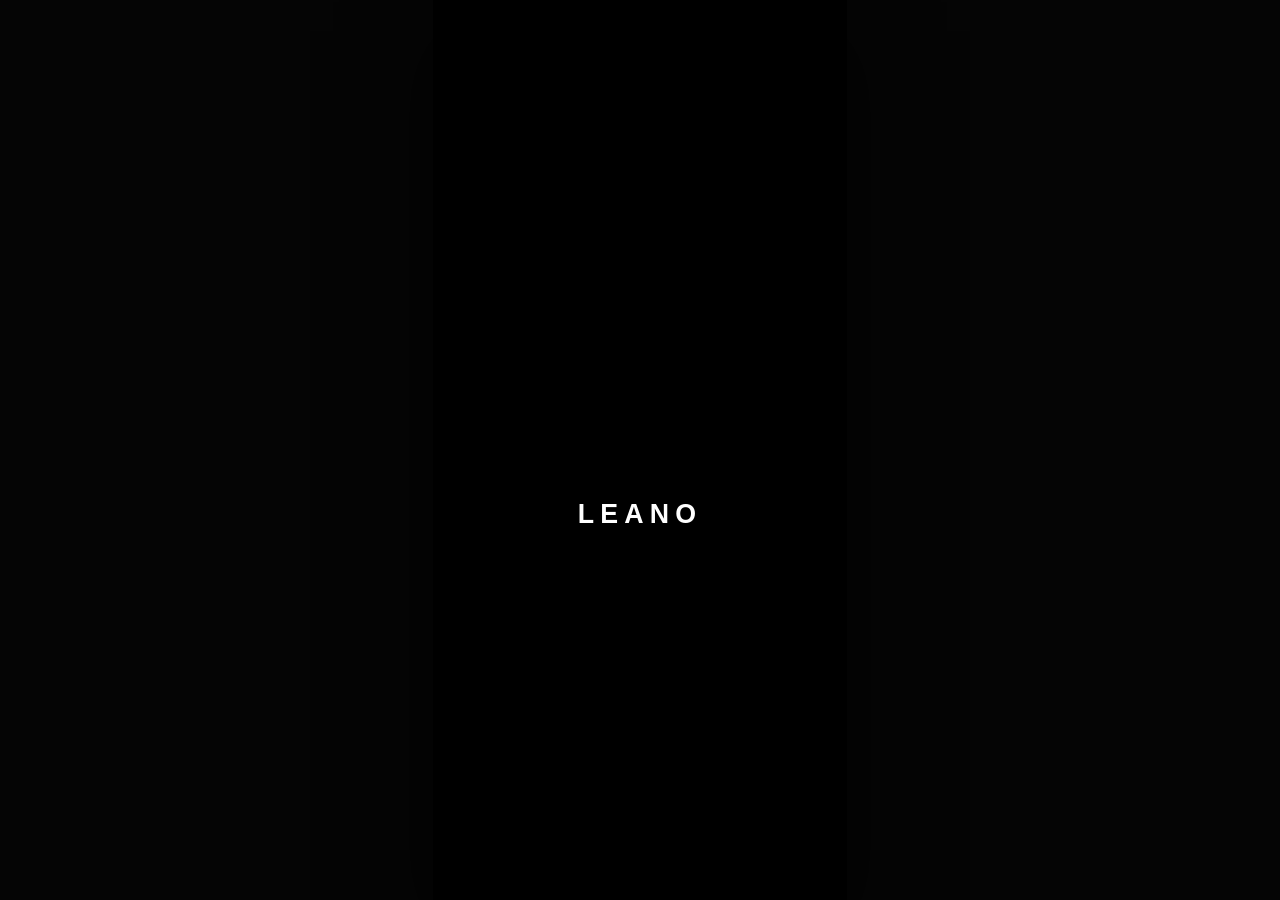
==== index.html @ f1aafd81 "Leano v1.2: AI 恋爱角色扮演虚拟小手机（黑白 ins 风 / 自定义图片 / PWA）" ====
<!DOCTYPE html>
<html lang="zh-CN">
<head>
<meta charset="utf-8">
<meta name="viewport" content="width=device-width, initial-scale=1, maximum-scale=1, user-scalable=no, viewport-fit=cover">
<meta name="theme-color" content="#000000">
<meta name="mobile-web-app-capable" content="yes">
<meta name="apple-mobile-web-app-capable" content="yes">
<meta name="apple-mobile-web-app-status-bar-style" content="black-translucent">
<meta name="apple-mobile-web-app-title" content="Leano">
<link rel="manifest" href="manifest.webmanifest">
<link rel="apple-touch-icon" href="icons/icon-180.png">
<title>Leano · 小手机</title>
<link rel="stylesheet" href="css/base.css">
<link rel="stylesheet" href="css/apps.css">
</head>
<body>
<div id="stage">
  <div id="screen">
    <div id="boot" class="layer boot"></div>
    <div id="agegate" class="layer agegate hidden"></div>
    <div id="lock" class="layer lock hidden"></div>
    <div id="home" class="layer home hidden"></div>
    <div id="appview" class="layer appview hidden"></div>
    <div id="statusbar" class="statusbar hidden"></div>
    <div id="homeindicator" class="homeindicator hidden"></div>
    <div id="controlcenter" class="cc hidden"></div>
    <div id="notifcenter" class="notif hidden"></div>
    <div id="switcher" class="switcher hidden"></div>
    <div id="sheet" class="sheet hidden"></div>
    <div id="toast" class="toast hidden"></div>
    <div id="curtain" class="curtain"></div>
  </div>
</div>
<script src="js/icons.js"></script>
<script src="js/data.js"></script>
<script src="js/store.js"></script>
<script src="js/ui.js"></script>
<script src="js/engine.js"></script>
<script src="js/home.js"></script>
<script src="js/apps-core.js"></script>
<script src="js/apps-extra.js"></script>
<script src="js/system.js"></script>
<script src="js/main.js"></script>
</body>
</html>
---- css/base.css ----
/* ============ Leano base ============ */
:root{
  --ink:#0a0a0a; --ink2:#141414; --paper:#f4f4f0; --gray:#9a9a9a; --gray2:#6f6f6f;
  --line:rgba(255,255,255,.14); --line2:rgba(0,0,0,.12);
  --statusH:54px; --dockH:96px; --homebarH:30px;
  --sw:#ffffff; --t:#f2f2ee; --t2:#b8b8b4; --card:rgba(255,255,255,.08);
  --font:-apple-system,BlinkMacSystemFont,"SF Pro Display","PingFang SC","HarmonyOS Sans SC","Microsoft YaHei",sans-serif;
}
*{box-sizing:border-box; -webkit-tap-highlight-color:transparent; user-select:none;}
html,body{margin:0;padding:0;background:#000;height:100%;overflow:hidden;font-family:var(--font);}
img{-webkit-user-drag:none;}
#stage{position:fixed; inset:0; background:#050505; display:flex; align-items:center; justify-content:center;}
#screen{position:relative; width:402px; height:874px; overflow:hidden; background:#000; transform-origin:center center;
  box-shadow:0 30px 80px rgba(0,0,0,.7); border-radius:0;}
.layer{position:absolute; inset:0;}
.hidden{display:none !important;}
.curtain{position:absolute; inset:0; background:#000; opacity:0; pointer-events:none; z-index:120; transition:opacity .25s;}

/* ---------- boot ---------- */
.boot{background:#000; display:flex; flex-direction:column; align-items:center; justify-content:center; z-index:100;}
.boot .logo{width:110px;height:110px; display:flex;align-items:center;justify-content:center; animation:bootPulse 1s ease;}
.boot .brand{margin-top:14px; color:#fff; font-size:26px; font-weight:700; letter-spacing:6px; opacity:0; animation:bootFade .7s .2s forwards;}
@keyframes bootPulse{0%{transform:scale(.7);opacity:.2}60%{transform:scale(1.06);opacity:1}100%{transform:scale(1)}}
@keyframes bootFade{to{opacity:1}}
.boot.done{animation:bootOut .45s forwards;}
@keyframes bootOut{to{opacity:0; visibility:hidden}}

/* ---------- age gate ---------- */
.agegate{background:#000; z-index:90; display:flex; flex-direction:column; align-items:center; justify-content:center; padding:40px;}
.agegate .ag-card{width:100%; text-align:center;}
.agegate .ag-logo{width:96px;height:96px;margin:0 auto 18px;}
.agegate h1{color:#fff; font-size:30px; margin:0 0 6px; letter-spacing:4px; font-weight:700;}
.agegate .ag-sub{color:var(--t2); font-size:13px; letter-spacing:2px; margin-bottom:34px;}
.agegate .ag-note{color:#cfcfc9; font-size:13.5px; line-height:1.9; margin-bottom:30px; text-align:left; background:rgba(255,255,255,.05); border:1px solid var(--line); border-radius:18px; padding:16px 18px;}
.agegate .ag-note b{color:#fff;}
.agegate .ag-btn{width:100%; background:#fff; color:#000; font-size:16px; font-weight:600; padding:16px; border-radius:999px; cursor:pointer; border:none; transition:transform .12s, opacity .2s;}
.agegate .ag-btn:active{transform:scale(.97); opacity:.85;}
.agegate .ag-legal{margin-top:16px; color:var(--gray2); font-size:10.5px; line-height:1.7;}

/* ---------- lock ---------- */
.lock{background:#000; z-index:60;}
.lock .lock-bg{position:absolute; inset:0; background-size:cover; background-position:center; filter:brightness(.92); transform:scale(1.02);}
.lock .lock-shade{position:absolute; inset:0; background:linear-gradient(180deg,rgba(0,0,0,.28) 0%,rgba(0,0,0,.05) 32%,rgba(0,0,0,.05) 55%,rgba(0,0,0,.5) 100%);}
.lock .lock-top{position:absolute; top:116px; left:0; right:0; text-align:center;}
.lock .lock-date{color:rgba(255,255,255,.94); font-size:16px; letter-spacing:1px; text-shadow:0 1px 12px rgba(0,0,0,.5);}
.lock .lock-time{color:#fff; font-size:96px; font-weight:600; line-height:1.08; letter-spacing:-2px; text-shadow:0 2px 24px rgba(0,0,0,.45); font-variant-numeric:tabular-nums;}
.lock .lock-btm{position:absolute; left:0; right:0; bottom:56px; display:flex; align-items:flex-end; justify-content:space-between; padding:0 34px;}
.lock .lock-orb{width:62px; height:62px; border-radius:50%; background:linear-gradient(145deg, rgba(255,255,255,.38), rgba(255,255,255,.10)); border:1px solid rgba(255,255,255,.55); backdrop-filter:blur(18px) saturate(1.6); -webkit-backdrop-filter:blur(18px) saturate(1.6); box-shadow:0 8px 22px rgba(0,0,0,.28), inset 0 1px 0 rgba(255,255,255,.65), inset 0 -6px 12px rgba(255,255,255,.14); display:flex; align-items:center; justify-content:center; cursor:pointer; transition:transform .15s, background .2s; color:#fff;}
.lock .lock-orb:active{transform:scale(.92); background:linear-gradient(145deg, rgba(255,255,255,.5), rgba(255,255,255,.16));}
.lock .lock-mid{display:flex; flex-direction:column; align-items:center;}
.lock .lock-pill{display:flex; align-items:center; gap:8px; background:rgba(20,20,20,.66); border:1px solid rgba(255,255,255,.18); backdrop-filter:blur(14px); color:#fff; font-size:13px; padding:12px 20px; border-radius:999px; box-shadow:0 8px 24px rgba(0,0,0,.35);}
.lock .lock-pill .dot{width:7px;height:7px;border-radius:50%;background:#fff;opacity:.9;}
.lock .lock-hint{margin-top:0; color:rgba(255,255,255,.95); font-size:13px; letter-spacing:1px; text-shadow:0 1px 8px rgba(0,0,0,.6); display:flex; flex-direction:column; align-items:center; gap:4px;}
.lock .lock-hint .up{font-size:18px; animation:hintFloat 1.6s ease-in-out infinite;}
@keyframes hintFloat{0%,100%{transform:translateY(0)}50%{transform:translateY(-4px)}}

/* ---------- home ---------- */
.home{background:#000; z-index:10;}
.home-bg{position:absolute; inset:0; background-size:cover; background-position:center; filter:brightness(.78) saturate(.4);}
.home-shade{position:absolute; inset:0; background:linear-gradient(180deg,rgba(0,0,0,.5) 0%,rgba(0,0,0,.12) 34%,rgba(0,0,0,.12) 60%,rgba(0,0,0,.62) 100%);}
.home-pages{position:absolute; top:0; bottom:0; left:0; right:0; overflow:hidden;}
.home-track{position:absolute; top:0; bottom:0; left:0; display:flex; transition:transform .32s cubic-bezier(.3,.7,.2,1); will-change:transform;}
.page{width:402px; height:100%; position:relative; padding:74px 22px 110px; display:flex; flex-direction:column;}
.page::-webkit-scrollbar{display:none;}

/* widget strip */
.widget-strip{display:flex; gap:10px; margin-bottom:18px; flex:none;}
.widget-time{flex:1.3; min-width:0; background:linear-gradient(155deg, rgba(255,255,255,.30), rgba(255,255,255,.07)); border:1px solid rgba(255,255,255,.45); backdrop-filter:blur(24px) saturate(1.6); -webkit-backdrop-filter:blur(24px) saturate(1.6); border-radius:28px; padding:14px 16px; display:flex; flex-direction:column; justify-content:center; box-shadow:0 12px 30px rgba(0,0,0,.28), inset 0 1px 0 rgba(255,255,255,.6); position:relative; overflow:hidden;}
.wt-date{color:rgba(255,255,255,.92); font-size:12.5px; letter-spacing:.6px; font-weight:500; text-shadow:0 1px 8px rgba(0,0,0,.5);}
.wt-time{color:#fff; font-size:64px; font-weight:200; letter-spacing:-3px; font-variant-numeric:tabular-nums; line-height:1.02; margin:2px 0; text-shadow:0 2px 18px rgba(0,0,0,.35);}
.wt-sub{color:rgba(255,255,255,.75); font-size:11px; letter-spacing:1px; text-shadow:0 1px 8px rgba(0,0,0,.5);}
.widget-mini{flex:1.4; display:grid; grid-template-columns:1fr 1fr; gap:6px;}
.w-mini{background:linear-gradient(155deg, rgba(255,255,255,.24), rgba(255,255,255,.05)); border:1px solid rgba(255,255,255,.4); backdrop-filter:blur(18px) saturate(1.5); -webkit-backdrop-filter:blur(18px) saturate(1.5); border-radius:16px; display:flex; flex-direction:column; align-items:center; justify-content:center; gap:3px; padding:6px 2px; min-height:56px; box-shadow:inset 0 1px 0 rgba(255,255,255,.4);}
.w-mini .wm-ico{width:20px;height:20px;display:flex;align-items:center;justify-content:center;}
.w-mini .wm-t{color:#fff; font-size:15px; font-weight:700; letter-spacing:-.2px; font-variant-numeric:tabular-nums;}
.w-mini .wm-s{color:rgba(255,255,255,.6); font-size:8.5px; letter-spacing:.5px;}
.w-photo{flex:.72; border-radius:26px; overflow:hidden; border:1px solid rgba(255,255,255,.45); position:relative; min-height:104px; background:linear-gradient(155deg, rgba(255,255,255,.28), rgba(255,255,255,.06)); box-shadow:0 12px 26px rgba(0,0,0,.25), inset 0 1px 0 rgba(255,255,255,.5);}
.w-photo img{width:100%; height:100%; object-fit:cover; display:block;}

/* app grid */
.app-grid{display:grid; grid-template-columns:repeat(4,1fr); gap:16px 6px; flex:none;}
.app-cell{display:flex; flex-direction:column; align-items:center; gap:6px; cursor:pointer;}
.app-cell .ic{width:60px; height:60px; border-radius:15px; overflow:hidden; position:relative; box-shadow:0 6px 16px rgba(0,0,0,.35); transition:transform .12s;}
.app-cell .ic img{width:100%;height:100%; display:block;}
.app-cell:active .ic{transform:scale(.9);}
.app-cell .lb{color:#fff; font-size:11.5px; text-shadow:0 1px 6px rgba(0,0,0,.8); max-width:72px; text-align:center; letter-spacing:.3px;}
.app-cell .bdg{position:absolute; top:-4px; right:-4px; min-width:17px; height:17px; padding:0 4px; background:#ff3b30; color:#fff; font-size:10px; font-weight:700; border-radius:999px; display:flex; align-items:center; justify-content:center; box-shadow:0 2px 6px rgba(0,0,0,.4);}
.home-sec{height:14px; flex:none;}

/* couple widget */
.couple-card{margin:2px 0 16px; background:linear-gradient(155deg, rgba(255,255,255,.26), rgba(255,255,255,.06)); border:1px solid rgba(255,255,255,.45); backdrop-filter:blur(24px) saturate(1.6); -webkit-backdrop-filter:blur(24px) saturate(1.6); border-radius:28px; padding:16px; display:flex; align-items:center; gap:14px; flex:none; cursor:pointer; box-shadow:0 12px 30px rgba(0,0,0,.28), inset 0 1px 0 rgba(255,255,255,.55);}
.couple-avs{display:flex; flex-direction:column; gap:0; position:relative;}
.couple-avs .big{width:54px;height:54px;border-radius:50%;border:2px solid #fff;overflow:hidden;}
.couple-avs .big img{width:100%;height:100%;}
.couple-avs .heart{position:absolute; left:-16px; top:50%; transform:translateY(-50%); width:26px;height:26px; background:#fff; border-radius:50%; display:flex;align-items:center;justify-content:center; color:#000;}
.couple-info{flex:1; min-width:0;}
.couple-names{color:#fff; font-size:17px; font-weight:700; letter-spacing:.5px; display:flex; gap:8px; align-items:center;}
.couple-sub{color:rgba(255,255,255,.68); font-size:12px; margin-top:4px; letter-spacing:.5px;}
.couple-days{margin-top:8px; display:inline-block; background:rgba(255,255,255,.1); border-radius:999px; padding:3px 12px; color:#fff; font-size:11px;}
.love-btn{flex:none; background:#fff; color:#000; border:none; border-radius:999px; padding:10px 16px; font-size:13px; font-weight:700; cursor:pointer; transition:transform .12s;}
.love-btn:active{transform:scale(.92);}
.love-btn.loved{background:transparent; color:#fff; border:1.5px solid rgba(255,255,255,.8);}

/* page2 extras */
.lover-card{background:linear-gradient(155deg, rgba(255,255,255,.24), rgba(255,255,255,.05)); border:1px solid rgba(255,255,255,.45); backdrop-filter:blur(22px) saturate(1.6); -webkit-backdrop-filter:blur(22px) saturate(1.6); border-radius:26px; padding:14px; display:flex; align-items:center; gap:12px; flex:1; cursor:pointer; min-width:0; box-shadow:0 10px 26px rgba(0,0,0,.25), inset 0 1px 0 rgba(255,255,255,.5);}
.lover-card .av{width:56px;height:56px;border-radius:50%;overflow:hidden;border:2px solid #fff;flex:none;}
.lover-card .av img{width:100%;height:100%;}
.lover-card .nm{color:#fff;font-size:17px;font-weight:700;}
.lover-card .tg{color:rgba(255,255,255,.6); font-size:11px; margin-top:3px; letter-spacing:.4px; white-space:nowrap; overflow:hidden; text-overflow:ellipsis;}
.lover-card .arr{color:#fff; margin-left:auto; opacity:.7; font-size:18px;}
.top2{display:flex; gap:10px; margin-bottom:16px; flex:none;}
.top2 .mini2{width:132px; display:grid; grid-template-columns:1fr 1fr; gap:8px; flex:none;}
.mini2 .w-mini{min-height:68px;}

/* collage */
.collage{position:relative; height:136px; margin:2px 10px 16px; flex:none;}
.collage .ph{position:absolute; width:112px; height:136px; background:#e8e6df; border:6px solid #efede6; border-bottom-width:22px; box-shadow:0 8px 20px rgba(0,0,0,.45); transform:rotate(var(--r,0deg)); overflow:hidden;}
.collage .ph img{width:100%;height:100%;object-fit:cover; filter:contrast(1.02);}
.collage .ph .cap{position:absolute; left:0;right:0;bottom:2px; text-align:center; color:#333; font-size:8px; letter-spacing:2px; font-weight:600;}

/* page dots */
.dots{position:absolute; bottom:106px; left:0; right:0; display:flex; justify-content:center; gap:7px; z-index:5;}
.dots i{width:7px;height:7px;border-radius:50%;background:rgba(255,255,255,.35); transition:all .25s;}
.dots i.on{width:16px;border-radius:4px;background:#fff;}

/* dock */
.dock{position:absolute; left:0; right:0; bottom:36px; z-index:6; display:flex; justify-content:center;}
.dock-in{background:rgba(18,18,18,.5); border:1px solid var(--line); backdrop-filter:blur(20px); border-radius:30px; padding:8px 10px; display:flex; gap:4px;}
.dock .app-cell{margin:0 6px;}
.dock .app-cell .lb{display:none;}
.dock .app-cell .ic{width:54px;height:54px;border-radius:14px;}

/* ---------- status bar / island ---------- */
.statusbar{position:absolute; top:0; left:0; right:0; height:var(--statusH); z-index:40; color:#fff; pointer-events:none;}
.sb-in{position:absolute; top:16px; left:0; right:0; height:22px; display:flex; align-items:center; justify-content:space-between; padding:0 22px; font-size:15px; font-weight:600; letter-spacing:.2px; font-variant-numeric:tabular-nums;}
.sb-left{display:flex; align-items:center; gap:6px; min-width:54px;}
.sb-right{display:flex; align-items:center; gap:6px;}
.sb-right img{height:13px; display:block;}
.island{position:absolute; top:10px; left:50%; transform:translateX(-50%); width:120px; height:34px; background:#000; border-radius:20px; z-index:41;}
.island .cam{position:absolute; right:11px; top:50%; transform:translateY(-50%); width:11px;height:11px;border-radius:50%; background:rgba(30,30,40,.9); border:1px solid rgba(255,255,255,.12);}
.island .cam::after{content:''; position:absolute; inset:3px; border-radius:50%; background:rgba(90,110,140,.55);}
.statusbar.sb-light .sb-in{color:#fff;}

/* home indicator */
.homeindicator{position:absolute; bottom:0; left:0; right:0; height:34px; z-index:44; display:flex; justify-content:center; align-items:flex-start; pointer-events:none;}
.hi-bar{width:138px; height:5px; border-radius:3px; background:rgba(255,255,255,.92); margin-top:9px; box-shadow:0 0 6px rgba(0,0,0,.3); pointer-events:auto;}
.hi-grab{position:absolute; inset:0;}

/* ---------- control center ---------- */
.cc{position:absolute; inset:0; z-index:50; background:rgba(10,10,10,.4); backdrop-filter:blur(26px) saturate(.8); color:#fff; display:flex; flex-direction:column; justify-content:flex-start; padding:70px 20px 30px; transform:translateY(-101%); transition:transform .38s cubic-bezier(.32,.7,.24,1);}
.cc.open{transform:translateY(0);}
.cc .cc-grid{display:grid; grid-template-columns:repeat(4,1fr); gap:12px; margin-bottom:22px;}
.cc-tile{aspect-ratio:1; border-radius:22px; background:rgba(255,255,255,.09); border:1px solid rgba(255,255,255,.1); display:flex; flex-direction:column; align-items:center; justify-content:center; gap:8px; cursor:pointer; transition:background .2s, transform .12s; position:relative;}
.cc-tile:active{transform:scale(.93);}
.cc-tile .ct-ic{width:24px;height:24px;display:flex;align-items:center;justify-content:center;}
.cc-tile .ct-lb{font-size:10.5px; letter-spacing:.3px; color:rgba(255,255,255,.85);}
.cc-tile.on{background:#fff; color:#000;}
.cc-tile.on .ct-lb{color:#000;}
.cc-tile.danger.on{background:#ff453a;}
.cc-title{font-size:22px; font-weight:700; margin:2px 0 14px; letter-spacing:.5px;}
.cc-row{display:flex; align-items:center; gap:12px; margin-bottom:14px; background:rgba(255,255,255,.07); border:1px solid rgba(255,255,255,.09); border-radius:20px; padding:12px 16px;}
.cc-row .cr-lb{font-size:13px; opacity:.85;}
.cc-row input[type=range]{flex:1; -webkit-appearance:none; appearance:none; height:6px; border-radius:3px; background:rgba(255,255,255,.25); outline:none;}
.cc-row input[type=range]::-webkit-slider-thumb{-webkit-appearance:none; width:24px;height:24px;border-radius:50%;background:#fff;}
.cc-now{display:flex; align-items:center; gap:14px; margin-top:auto;}
.cc-now .cn-art{width:54px;height:54px;border-radius:14px;background:#111;display:flex;align-items:center;justify-content:center;border:1px solid rgba(255,255,255,.15);}
.cc-now .cn-t{font-size:14px; font-weight:600;}
.cc-now .cn-s{font-size:11px; color:rgba(255,255,255,.55); margin-top:2px;}

/* ---------- notifications ---------- */
.notif{position:absolute; inset:0; z-index:50; transform:translateY(-101%); transition:transform .38s cubic-bezier(.32,.7,.24,1); background:linear-gradient(180deg,rgba(8,8,8,.55) 0%,rgba(8,8,8,.25) 40%,rgba(8,8,8,0) 70%);}
.notif.open{transform:translateY(0);}
.notif .nf-head{padding:64px 24px 10px; display:flex; align-items:center; justify-content:space-between;}
.notif .nf-head .t{color:#fff; font-size:26px; font-weight:700;}
.notif .nf-list{padding:0 14px;}
.nf-card{background:rgba(255,255,255,.12); backdrop-filter:blur(20px); border:1px solid rgba(255,255,255,.12); border-radius:20px; padding:13px 15px; margin-bottom:10px; display:flex; gap:12px; align-items:flex-start; color:#fff;}
.nf-card .nf-av{width:40px;height:40px;border-radius:50%;overflow:hidden;flex:none;border:1px solid rgba(255,255,255,.2);}
.nf-card .nf-av img{width:100%;height:100%;}
.nf-card .nf-app{font-size:11px; color:rgba(255,255,255,.55); margin-bottom:3px; display:flex; gap:6px;}
.nf-card .nf-txt{font-size:13.5px; line-height:1.45;}
.nf-empty{text-align:center; color:rgba(255,255,255,.7); font-size:14px; margin-top:40px; display:flex; flex-direction:column; align-items:center; gap:10px;}

/* ---------- app switcher ---------- */
.switcher{position:absolute; inset:0; z-index:55; background:rgba(6,6,6,.86); backdrop-filter:blur(18px); display:flex; flex-direction:column; justify-content:center;}
.switcher .sw-title{color:#fff; opacity:.7; font-size:13px; text-align:center; letter-spacing:2px; margin-bottom:14px;}
.sw-track{display:flex; gap:16px; overflow-x:auto; padding:10px 24px 40px; scroll-snap-type:x mandatory;}
.sw-card{width:240px; height:420px; border-radius:26px; background:var(--ink2); border:1px solid rgba(255,255,255,.14); flex:none; scroll-snap-align:center; position:relative; overflow:hidden; box-shadow:0 24px 60px rgba(0,0,0,.55); display:flex; flex-direction:column;}
.sw-card .sw-top{height:50px; flex:none; display:flex; align-items:flex-end; justify-content:center; padding-bottom:6px;}
.sw-card .sw-top .is{width:70px;height:22px;background:#000;border-radius:14px;}
.sw-card .sw-body{flex:1; margin:0 12px 12px; border-radius:18px; background:#0d0d0d; display:flex; flex-direction:column; align-items:center; justify-content:center; gap:10px; color:#fff; position:relative; overflow:hidden;}
.sw-card .sw-body .sc-t{font-size:16px; font-weight:600;}
.sw-card .sw-body .sc-s{font-size:11px; color:rgba(255,255,255,.5);}
.sw-card .sw-x{position:absolute; top:-8px; right:-4px; width:26px;height:26px;border-radius:50%;background:rgba(255,255,255,.2); color:#fff; display:flex;align-items:center;justify-content:center; font-size:12px; cursor:pointer; z-index:3;}
.sw-close{text-align:center; margin-top:8px; color:#fff;}
.sw-close button{background:rgba(255,255,255,.16); color:#fff; border:none; border-radius:999px; padding:10px 26px; font-size:13px; cursor:pointer;}

/* ---------- toast / sheet ---------- */
.toast{position:absolute; left:50%; bottom:90px; transform:translateX(-50%) translateY(10px); background:rgba(28,28,28,.92); border:1px solid rgba(255,255,255,.2); color:#fff; font-size:13px; padding:11px 20px; border-radius:999px; z-index:95; opacity:0; transition:all .25s; pointer-events:none; max-width:80%; text-align:center; box-shadow:0 10px 30px rgba(0,0,0,.4);}
.toast.show{opacity:1; transform:translateX(-50%) translateY(0);}
.sheet{position:absolute; inset:0; z-index:88; background:rgba(0,0,0,.35); display:flex; align-items:flex-end; justify-content:center; opacity:0; transition:opacity .25s; pointer-events:none;}
.sheet.open{opacity:1; pointer-events:auto;}
.sheet .sh-card{width:100%; background:#141414; color:#fff; border-radius:28px 28px 0 0; padding:10px 22px 26px; transform:translateY(30px); transition:transform .28s cubic-bezier(.3,.7,.2,1); max-height:80%; display:flex; flex-direction:column;}
.sheet.open .sh-card{transform:translateY(0);}
.sheet .sh-grip{width:40px;height:4px;border-radius:2px;background:rgba(255,255,255,.25);margin:6px auto 14px;}
.sheet .sh-title{font-size:16px; font-weight:700; text-align:center; margin-bottom:6px;}
.sheet .sh-body{font-size:13px; color:rgba(255,255,255,.82); line-height:1.8; overflow-y:auto; padding:6px 4px;}
.sheet .sh-btn{margin-top:14px; width:100%; padding:13px; border-radius:999px; border:none; background:#fff; color:#000; font-size:15px; font-weight:600; cursor:pointer; flex:none;}

/* generic inputs */
.le-input{width:100%; background:rgba(255,255,255,.07); border:1px solid rgba(255,255,255,.16); color:#fff; border-radius:14px; padding:12px 14px; font-size:14px; font-family:var(--font); outline:none; transition:border .2s;}
.le-input:focus{border-color:rgba(255,255,255,.5);}
.le-input::placeholder{color:rgba(255,255,255,.35);}
.le-btn{background:#fff; color:#000; border:none; border-radius:999px; padding:12px 20px; font-size:14px; font-weight:700; cursor:pointer; font-family:var(--font);}
.le-btn:active{transform:scale(.97);}
.le-btn.ghost{background:rgba(255,255,255,.1); color:#fff; border:1px solid rgba(255,255,255,.2);}
.le-btn.danger{background:rgba(255,255,255,.1); color:#ff6b61; border:1px solid rgba(255,120,110,.35);}
.le-btn:disabled{opacity:.4;}
.le-row{display:flex; gap:8px; align-items:center;}
.scroll-y{overflow-y:auto; scrollbar-width:none;}
.scroll-y::-webkit-scrollbar{display:none;}
/* ---- 手机触屏手势支持 ---- */
#lock, .home-pages, .cc, .notif, #homeindicator .hi-bar, .topzone-touch { touch-action:none; }
html, body { overscroll-behavior:none; }

.w-photo-tag{position:absolute; left:8px; bottom:8px; background:rgba(18,18,18,.45); border:1px solid rgba(255,255,255,.35); backdrop-filter:blur(8px); -webkit-backdrop-filter:blur(8px); color:#fff; font-size:9px; letter-spacing:1px; padding:3px 9px; border-radius:999px;}
.ios-clock .wt-time{font-size:58px;}
---- css/apps.css ----
/* ============ App chrome ============ */
.appview{position:absolute; inset:0; z-index:20;}
.app{position:absolute; inset:0; background:#000; color:#fff; display:flex; flex-direction:column; padding-top:var(--statusH); overflow:hidden;}
.app .bg-img{position:absolute; inset:0; background-size:cover; background-position:center; filter:grayscale(1) brightness(.85);}
.app .bg-shade{position:absolute; inset:0; background:linear-gradient(180deg,rgba(0,0,0,.55),rgba(0,0,0,.3) 30%,rgba(0,0,0,.75));}
.app .body{position:relative; flex:1; min-height:0; display:flex; flex-direction:column;}
.app-head{position:relative; height:46px; flex:none; display:flex; align-items:center; justify-content:space-between; padding:0 6px; z-index:2;}
.app-head .ah-t{font-size:16px; font-weight:700; letter-spacing:.4px; position:absolute; left:50%; top:50%; transform:translate(-50%,-50%); max-width:60%; white-space:nowrap; overflow:hidden; text-overflow:ellipsis;}
.app-head .ah-btn{width:34px;height:34px; border-radius:50%; background:rgba(255,255,255,.14); border:none; color:#fff; display:flex;align-items:center;justify-content:center; cursor:pointer; font-size:17px; flex:none; transition:transform .12s, background .2s;}
.app-head .ah-btn:active{transform:scale(.9);}
.app-head .ah-side{display:flex; gap:6px; min-width:34px;}
.app-head .ah-spacer{width:34px; flex:none;}
.app-view-anim{animation:appIn .3s cubic-bezier(.3,.7,.2,1);}
@keyframes appIn{from{transform:scale(.9) translateY(6px); opacity:.35; border-radius:20px;} to{transform:none; opacity:1;}}
.app-view-out{animation:appOut .22s forwards;}
@keyframes appOut{to{transform:scale(.92); opacity:0;}}

/* segmented */
.seg{display:flex; background:rgba(255,255,255,.1); border-radius:12px; padding:3px; gap:2px; flex:none;}
.seg button{flex:1; border:none; background:transparent; color:rgba(255,255,255,.7); font-size:12.5px; padding:8px 0; border-radius:9px; cursor:pointer; font-family:var(--font); transition:all .2s;}
.seg button.on{background:#fff; color:#000; font-weight:600;}

/* ============ Chat ============ */
.chat-list{flex:1; padding:6px 14px; overflow-y:auto;}
.chat-card{display:flex; align-items:center; gap:12px; padding:10px 6px; border-bottom:1px solid rgba(255,255,255,.07); cursor:pointer;}
.chat-card .av{width:50px;height:50px;border-radius:50%;overflow:hidden;flex:none;position:relative;}
.chat-card .av img{width:100%;height:100%;}
.chat-card .cc-info{flex:1; min-width:0;}
.chat-card .cc-name{color:#fff; font-size:15.5px; font-weight:600;}
.chat-card .cc-last{color:rgba(255,255,255,.5); font-size:12.5px; margin-top:3px; white-space:nowrap; overflow:hidden; text-overflow:ellipsis;}
.chat-card .cc-meta{display:flex; flex-direction:column; align-items:flex-end; gap:5px;}
.chat-card .cc-time{color:rgba(255,255,255,.4); font-size:11px;}
.chat-card .cc-bdg{min-width:18px;height:18px;padding:0 5px;background:#fff;color:#000;font-size:10.5px;font-weight:700;border-radius:999px;display:flex;align-items:center;justify-content:center;}
.chat-empty{flex:1; display:flex; flex-direction:column; align-items:center; justify-content:center; gap:12px; color:rgba(255,255,255,.45);}
.chat-empty .ce-ic{width:70px;height:70px;border-radius:50%;background:rgba(255,255,255,.08);display:flex;align-items:center;justify-content:center;}
.conv{flex:1; position:relative; display:flex; flex-direction:column; min-height:0;}
.conv-msgs{flex:1; overflow-y:auto; padding:12px 14px 6px; display:flex; flex-direction:column; gap:8px;}
.msg{display:flex; gap:8px; align-items:flex-end; max-width:100%;}
.msg .m-av{width:30px;height:30px;border-radius:50%;overflow:hidden;flex:none;}
.msg .m-av img{width:100%;height:100%;}
.msg .m-bub{max-width:72%; padding:10px 14px; border-radius:18px; font-size:14px; line-height:1.55; word-break:break-word; white-space:pre-wrap;}
.msg.them{align-self:flex-start; padding-right:40px;}
.msg.them .m-bub{background:rgba(255,255,255,.12); border:1px solid rgba(255,255,255,.1); border-bottom-left-radius:5px; color:#fff;}
.msg.me{align-self:flex-end; flex-direction:row-reverse; padding-left:40px;}
.msg.me .m-bub{background:#fff; color:#000; border-bottom-right-radius:5px;}
.msg .m-time{font-size:9.5px; color:rgba(255,255,255,.35); align-self:flex-end; padding-bottom:4px;}
.typing{display:flex; gap:4px; padding:12px 0; align-items:center; padding-left:8px;}
.typing .bub{display:flex; gap:4px; background:rgba(255,255,255,.12); padding:11px 14px; border-radius:18px;}
.typing i{width:6px;height:6px;border-radius:50%;background:rgba(255,255,255,.7); animation:tp 1.2s infinite;}
.typing i:nth-child(2){animation-delay:.18s}
.typing i:nth-child(3){animation-delay:.36s}
@keyframes tp{0%,100%{opacity:.25; transform:translateY(0)}50%{opacity:1; transform:translateY(-3px)}}
.conv-bar{flex:none; display:flex; align-items:center; gap:8px; padding:8px 10px 12px; background:linear-gradient(180deg,rgba(0,0,0,0),rgba(0,0,0,.55));}
.conv-bar input{flex:1; background:rgba(255,255,255,.12); border:1px solid rgba(255,255,255,.14); color:#fff; border-radius:20px; padding:10px 16px; font-size:14px; outline:none; font-family:var(--font);}
.conv-bar input::placeholder{color:rgba(255,255,255,.4);}
.conv-bar .send{width:38px;height:38px;border-radius:50%;background:#fff;color:#000;border:none;display:flex;align-items:center;justify-content:center;cursor:pointer;flex:none;}
.conv-bar .send:active{transform:scale(.9);}
.conv-bar .callb{width:38px;height:38px;border-radius:50%;background:rgba(255,255,255,.14);color:#fff;border:none;display:flex;align-items:center;justify-content:center;cursor:pointer;flex:none;}

/* ============ Roles hub ============ */
.hub{flex:1; display:flex; flex-direction:column; min-height:0;}
.hub-tabs{padding:2px 14px 10px; display:flex; gap:6px; flex:none;}
.hub-tabs button{flex:1; border:none; background:rgba(255,255,255,.08); color:rgba(255,255,255,.75); font-size:13px; padding:9px 0; border-radius:12px; cursor:pointer; font-family:var(--font);}
.hub-tabs button.on{background:#fff; color:#000; font-weight:700;}
.hub-body{flex:1; overflow-y:auto; padding:4px 16px 20px;}
.char-card{display:flex; gap:12px; background:rgba(255,255,255,.07); border:1px solid rgba(255,255,255,.1); border-radius:18px; padding:13px; margin-bottom:12px; align-items:center;}
.char-card .av{width:58px;height:58px;border-radius:50%;overflow:hidden;flex:none;border:1.5px solid rgba(255,255,255,.6);}
.char-card .av img{width:100%;height:100%;}
.char-card .ch-info{flex:1; min-width:0;}
.char-card .ch-name{color:#fff; font-size:16px; font-weight:700; display:flex; align-items:center; gap:8px;}
.char-card .ch-tag{font-size:11px; color:rgba(255,255,255,.55); margin-top:3px; line-height:1.5;}
.char-card .ch-bio{font-size:12px; color:rgba(255,255,255,.7); margin-top:4px; line-height:1.55; display:-webkit-box; -webkit-line-clamp:2; -webkit-box-orient:vertical; overflow:hidden;}
.char-card .ch-act{flex:none; display:flex; flex-direction:column; gap:6px;}
.chip{display:inline-block; background:rgba(255,255,255,.12); color:rgba(255,255,255,.85); border-radius:999px; padding:2px 9px; font-size:10px; margin-right:4px;}
.lock-badge{display:inline-flex; align-items:center; gap:4px; background:rgba(255,255,255,.12); border-radius:999px; padding:2px 9px; font-size:10px; color:rgba(255,255,255,.7);}
.field{margin-bottom:14px;}
.field .fl{font-size:12px; color:rgba(255,255,255,.6); margin-bottom:6px; letter-spacing:.3px;}
.field .fl b{color:#fff;}
.field textarea.le-input{resize:none; min-height:76px; line-height:1.6;}
.tagpick{display:flex; flex-wrap:wrap; gap:7px;}
.tagpick button{border:1px solid rgba(255,255,255,.2); background:rgba(255,255,255,.06); color:rgba(255,255,255,.75); border-radius:999px; padding:7px 14px; font-size:12px; cursor:pointer; font-family:var(--font);}
.tagpick button.on{background:#fff; color:#000; border-color:#fff; font-weight:600;}
.key-box{background:rgba(255,255,255,.06); border:1px dashed rgba(255,255,255,.25); border-radius:18px; padding:16px; text-align:center; margin-bottom:14px;}
.key-box .kb-t{font-size:12.5px; color:rgba(255,255,255,.6); line-height:1.7; margin-bottom:12px;}
.code-input{letter-spacing:3px; text-transform:uppercase; text-align:center; font-weight:700;}

/* ============ Phone ============ */
.phone-tabs{padding:4px 16px 6px; flex:none;}
.phone-body{flex:1; display:flex; flex-direction:column; min-height:0; padding:6px 0 0;}
.dialpad{flex:1; display:flex; flex-direction:column; justify-content:center; padding:4px 34px 8px; gap:10px;}
.dial-row{display:flex; justify-content:space-between;}
.dial-key{width:68px;height:68px;border-radius:50%;background:rgba(255,255,255,.09); border:1px solid rgba(255,255,255,.08); color:#fff; display:flex; flex-direction:column; align-items:center; justify-content:center; cursor:pointer; transition:background .15s, transform .1s;}
.dial-key:active{background:rgba(255,255,255,.25); transform:scale(.94);}
.dial-key .dk-n{font-size:24px; font-weight:500; line-height:1;}
.dial-key .dk-l{font-size:9px; letter-spacing:1.5px; color:rgba(255,255,255,.5); margin-top:3px;}
.dial-num{text-align:center; color:#fff; font-size:26px; letter-spacing:2px; min-height:40px; padding:0 20px; font-variant-numeric:tabular-nums;}
.dial-ops{display:flex; justify-content:center; align-items:center; gap:46px; padding-bottom:8px;}
.dial-ops button{border:none; background:none; color:#fff; cursor:pointer; display:flex; flex-direction:column; align-items:center; gap:4px; font-size:11px; font-family:var(--font);}
.call-btn{width:64px;height:64px;border-radius:50%;background:#34c759;color:#fff;display:flex;align-items:center;justify-content:center;font-size:26px; cursor:pointer; box-shadow:0 6px 20px rgba(52,199,89,.4); border:none;}
.call-btn:active{transform:scale(.93);}
.del-btn{font-size:20px; min-width:64px;}
.recents{flex:1; overflow-y:auto; padding:4px 18px;}
.rec-row{display:flex; align-items:center; gap:12px; padding:11px 2px; border-bottom:1px solid rgba(255,255,255,.07); cursor:pointer;}
.rec-row .rr-av{width:42px;height:42px;border-radius:50%;overflow:hidden;flex:none;}
.rec-row .rr-av img{width:100%;height:100%;}
.rec-row .rr-n{color:#fff; font-size:15px; font-weight:600;}
.rec-row .rr-s{color:rgba(255,255,255,.5); font-size:12px; margin-top:2px;}
.rec-row .rr-ic{margin-left:auto; color:rgba(255,255,255,.5); font-size:14px;}
.call-screen{position:absolute; inset:0; z-index:30; background:#000; display:flex; flex-direction:column; align-items:center; padding-top:70px;}
.call-screen .cs-bg{position:absolute; inset:0; background-size:cover; background-position:center; filter:grayscale(1) brightness(.35); transform:scale(1.1);}
.call-screen .cs-shade{position:absolute; inset:0; background:linear-gradient(180deg,rgba(0,0,0,.4),rgba(0,0,0,.7));}
.call-screen .cs-in{position:relative; z-index:2; display:flex; flex-direction:column; align-items:center; height:100%; width:100%; padding:30px 30px 60px;}
.cs-state{font-size:13px; color:rgba(255,255,255,.8); letter-spacing:3px; margin-bottom:20px;}
.cs-av{width:110px;height:110px;border-radius:50%;overflow:hidden;border:3px solid rgba(255,255,255,.85); box-shadow:0 20px 60px rgba(0,0,0,.6);}
.cs-av img{width:100%;height:100%;}
.cs-name{color:#fff; font-size:28px; font-weight:700; margin-top:22px;}
.cs-sub{color:rgba(255,255,255,.6); font-size:14px; margin-top:8px; font-variant-numeric:tabular-nums;}
.cs-caption{position:absolute; bottom:150px; left:50%; transform:translateX(-50%); color:rgba(255,255,255,.85); background:rgba(255,255,255,.12); backdrop-filter:blur(8px); padding:10px 18px; border-radius:16px; font-size:13.5px; max-width:82%; text-align:center; white-space:nowrap; overflow:hidden; text-overflow:ellipsis;}
.cs-ops{position:absolute; bottom:64px; left:0; right:0; display:flex; justify-content:center; gap:36px; z-index:2;}
.cs-op{width:60px;height:60px;border-radius:50%;background:rgba(255,255,255,.14);color:#fff;border:none;display:flex;align-items:center;justify-content:center;font-size:22px;cursor:pointer;}
.cs-op.end{background:#ff3b30; width:68px;height:68px;}
.cs-op:active{transform:scale(.93);}

/* ============ Camera ============ */
.camera-app{background:#000;}
.cam-stage{flex:1; position:relative; overflow:hidden;}
.cam-canvas{width:100%;height:100%; display:block;}
.cam-gridlines{position:absolute; inset:0; pointer-events:none; opacity:.5;}
.cam-gridlines::before,.cam-gridlines::after{content:''; position:absolute; background:rgba(255,255,255,.25);}
.cam-gridlines::before{left:33.33%; right:33.33%; top:0; bottom:0; width:1px;}
.cam-gridlines::after{top:33.33%; bottom:33.33%; left:0; right:0; height:1px;}
.cam-ops{position:absolute; left:0; right:0; bottom:0; display:flex; justify-content:space-between; align-items:center; padding:14px 30px 22px; z-index:3; background:linear-gradient(180deg,rgba(0,0,0,0),rgba(0,0,0,.6));}
.cam-side{width:46px;height:46px;border-radius:50%;background:rgba(255,255,255,.12);color:#fff;border:none;display:flex;align-items:center;justify-content:center;cursor:pointer;}
.shutter{width:78px;height:78px;border-radius:50%;background:rgba(255,255,255,.98); border:4px solid rgba(255,255,255,.4); background-clip:padding-box; cursor:pointer; position:relative;}
.shutter:active{transform:scale(.94);}
.cam-flash{position:absolute; inset:0; background:#fff; opacity:0; pointer-events:none; z-index:5;}
.cam-flash.on{animation:flash .4s;}
@keyframes flash{0%{opacity:.95}100%{opacity:0}}
.cam-mode{position:absolute; top:12px; left:0; right:0; text-align:center; color:#fff; font-size:13px; letter-spacing:6px; z-index:3;}

/* ============ Photos ============ */
.photos-grid{flex:1; overflow-y:auto; padding:8px 4px 16px; display:grid; grid-template-columns:repeat(3,1fr); gap:2px; align-content:start;}
.photos-grid .ph-cell{aspect-ratio:1; cursor:pointer; position:relative; overflow:hidden; background:#111;}
.photos-grid .ph-cell img{width:100%;height:100%;object-fit:cover; display:block;}
.photos-grid .ph-cell:active{filter:brightness(.7);}
.photo-viewer{position:absolute; inset:0; background:#000; display:flex; flex-direction:column;}
.photo-viewer .pv-img{flex:1; display:flex; align-items:center; justify-content:center; min-height:0;}
.photo-viewer .pv-img img{max-width:100%; max-height:100%;}
.photo-viewer .pv-cap{text-align:center; color:rgba(255,255,255,.6); font-size:12px; padding:8px 0 18px;}

/* ============ Clock ============ */
.clock-app{background:#000;}
.clock-seg{padding:8px 30px 4px; flex:none;}
.world-list{flex:1; overflow-y:auto; padding:6px 20px;}
.wr-row{display:flex; align-items:center; padding:15px 2px; border-bottom:1px solid rgba(255,255,255,.08);}
.wr-row .wr-city{color:rgba(255,255,255,.85); font-size:15px; font-weight:600;}
.wr-row .wr-diff{color:rgba(255,255,255,.45); font-size:11px; margin-top:3px;}
.wr-row .wr-time{margin-left:auto; color:#fff; font-size:26px; font-weight:200; font-variant-numeric:tabular-nums; letter-spacing:1px;}
.stopwatch{flex:1; display:flex; flex-direction:column; align-items:center; justify-content:center;}
.sw-time{color:#fff; font-size:64px; font-weight:200; letter-spacing:2px; font-variant-numeric:tabular-nums;}
.sw-laps{width:100%; flex:1; overflow-y:auto; padding:6px 26px; margin-top:12px;}
.sw-lap{display:flex; justify-content:space-between; color:rgba(255,255,255,.7); font-size:13px; padding:8px 0; border-bottom:1px solid rgba(255,255,255,.06); font-variant-numeric:tabular-nums;}
.sw-ctl{display:flex; gap:20px; padding:16px 0 26px;}
.sw-ctl button{width:70px;height:70px;border-radius:50%;border:none;font-size:13px;font-weight:600;cursor:pointer;font-family:var(--font);}
.sw-ctl .go{background:#2e7d32;color:#fff;}
.sw-ctl .stop{background:#b71c1c;color:#fff;}
.sw-ctl .lap{background:rgba(255,255,255,.12);color:#fff;}
.timer-set{flex:1; display:flex; flex-direction:column; align-items:center; justify-content:center;}
.timer-disp{color:#fff; font-size:56px; font-weight:200; letter-spacing:2px; font-variant-numeric:tabular-nums;}
.timer-wheel{display:flex; gap:8px; margin:26px 0;}
.timer-wheel .tw-n{width:74px; background:rgba(255,255,255,.08); border:1px solid rgba(255,255,255,.14); border-radius:16px; text-align:center; padding:12px 0; color:#fff; font-size:24px; cursor:pointer; font-variant-numeric:tabular-nums;}
.timer-wheel .tw-n:active{background:rgba(255,255,255,.2);}
.timer-ctl{display:flex; gap:20px; padding-bottom:30px;}
.timer-ctl button{width:76px;height:76px;border-radius:50%;border:none;font-size:14px;font-weight:600;cursor:pointer;font-family:var(--font);}

/* ============ Calculator ============ */
.calc-app{background:#000;}
.calc-body{flex:1; display:flex; flex-direction:column; min-height:0; padding:8px 0 14px;}
.calc-display{flex:1; display:flex; align-items:flex-end; justify-content:flex-end; padding:0 22px 12px; overflow:hidden;}
.calc-display .cd{color:#fff; font-size:64px; font-weight:200; letter-spacing:1px; font-variant-numeric:tabular-nums; max-width:100%; overflow:hidden; white-space:nowrap; text-overflow:clip;}
.calc-keys{display:grid; grid-template-columns:repeat(4,1fr); gap:10px; padding:0 12px;}
.calc-key{height:64px; border-radius:50%; border:none; font-size:24px; font-family:var(--font); cursor:pointer; transition:filter .1s; display:flex; align-items:center; justify-content:center;}
.calc-key:active{filter:brightness(1.5);}
.ck-fn{background:#a5a5a5; color:#000;}
.ck-op{background:#f0a33c; color:#fff; font-size:28px;}
.ck-num{background:#333; color:#fff;}
.ck-zero{grid-column:span 2; border-radius:40px; justify-content:flex-start; padding-left:26px;}

/* ============ Settings ============ */
.set-list{flex:1; overflow-y:auto; padding:8px 14px 20px;}
.set-group{background:rgba(255,255,255,.07); border:1px solid rgba(255,255,255,.09); border-radius:16px; margin-bottom:14px; overflow:hidden;}
.set-row{display:flex; align-items:center; gap:12px; padding:13px 15px; cursor:pointer; border-bottom:1px solid rgba(255,255,255,.06);}
.set-row:last-child{border-bottom:none;}
.set-row .sr-ic{width:30px;height:30px;border-radius:8px;background:rgba(255,255,255,.1);display:flex;align-items:center;justify-content:center;font-size:15px;flex:none;}
.set-row .sr-l{flex:1; color:#fff; font-size:14.5px;}
.set-row .sr-s{color:rgba(255,255,255,.45); font-size:12.5px;}
.set-row .sr-v{color:rgba(255,255,255,.6); font-size:13.5px;}
.set-row .sr-arr{color:rgba(255,255,255,.4); font-size:14px;}
.switch{width:46px;height:28px;border-radius:999px;background:rgba(255,255,255,.18); position:relative; transition:background .2s; flex:none;}
.switch::after{content:''; position:absolute; top:2px; left:2px; width:24px;height:24px;border-radius:50%;background:#fff; transition:left .2s; box-shadow:0 2px 6px rgba(0,0,0,.3);}
.switch.on{background:#34c759;}
.switch.on::after{left:20px;}
.set-foot{text-align:center; color:rgba(255,255,255,.35); font-size:11px; line-height:1.8; padding-bottom:10px;}

/* ============ dev placeholder & misc ============ */
.dev-center{flex:1; display:flex; flex-direction:column; align-items:center; justify-content:center; gap:12px; color:rgba(255,255,255,.45);}
.dev-center .dc-ic{width:80px;height:80px;border-radius:22px;background:rgba(255,255,255,.08); display:flex;align-items:center;justify-content:center;}
.badge-new{position:absolute; top:-5px; right:-8px; background:#fff; color:#000; font-size:9px; font-weight:700; padding:2px 6px; border-radius:999px;}
/* ---- 自定义图片 ---- */
.ci-row{display:flex; align-items:center; gap:10px; padding:9px 2px; border-bottom:1px solid rgba(255,255,255,.08);}
.ci-prev{width:46px;height:46px;border-radius:12px;object-fit:cover;background:#222;flex:none;}
.ci-mid{flex:1;min-width:0;}
.ci-lb{color:#fff;font-size:13.5px;}
.ci-st{color:rgba(255,255,255,.45);font-size:10.5px;margin-top:2px;}
.ci-btn{border:none;border-radius:999px;padding:7px 13px;font-size:11.5px;cursor:pointer;font-family:var(--font);flex:none;}
.ci-btn.set{background:rgba(255,255,255,.14);color:#fff;border:1px solid rgba(255,255,255,.28);}
.ci-btn.set:active{background:rgba(255,255,255,.3);}
.ci-btn.rst{background:transparent;color:rgba(255,255,255,.55);}
.ci-grid{display:grid;grid-template-columns:repeat(4,1fr);gap:12px 6px;padding:2px 0 6px;}
.ci-tile{display:flex;flex-direction:column;align-items:center;gap:5px;cursor:pointer;position:relative;padding:4px 0;}
.ci-tile img{width:54px;height:54px;border-radius:14px;background:#222;}
.ci-tile span{font-size:9.5px;color:rgba(255,255,255,.6);max-width:100%;overflow:hidden;text-overflow:ellipsis;white-space:nowrap;}
.ci-tile:active{opacity:.7;}
.ci-dot{position:absolute;top:-2px;right:4px;width:10px;height:10px;border-radius:50%;background:#4cd964;border:1px solid #000;}
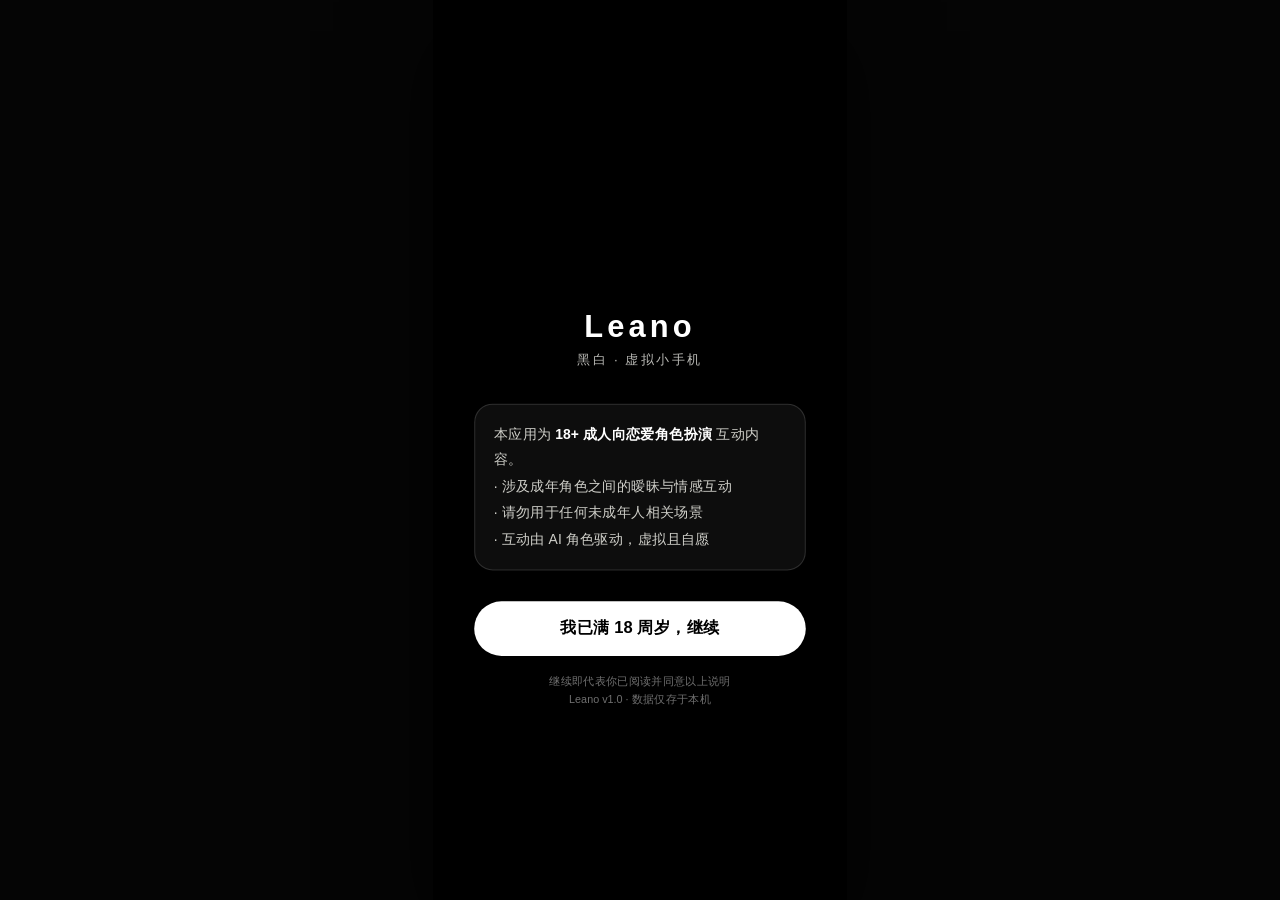
==== commit ed0a92db: "chore: 添加站点图标避免 404" ====
--- a/index.html
+++ b/index.html
@@ -4,6 +4,7 @@
 <meta charset="utf-8">
 <meta name="viewport" content="width=device-width, initial-scale=1, maximum-scale=1, user-scalable=no, viewport-fit=cover">
 <meta name="theme-color" content="#000000">
+<link rel="icon" href="icons/icon-192.png">
 <meta name="mobile-web-app-capable" content="yes">
 <meta name="apple-mobile-web-app-capable" content="yes">
 <meta name="apple-mobile-web-app-status-bar-style" content="black-translucent">
@@ -13,6 +14,7 @@
 <title>Leano · 小手机</title>
 <link rel="stylesheet" href="css/base.css">
 <link rel="stylesheet" href="css/apps.css">
+<link rel="stylesheet" href="css/theme.css">
 </head>
 <body>
 <div id="stage">
--- a/css/apps.css
+++ b/css/apps.css
@@ -222,3 +222,12 @@
 .ci-tile span{font-size:9.5px;color:rgba(255,255,255,.6);max-width:100%;overflow:hidden;text-overflow:ellipsis;white-space:nowrap;}
 .ci-tile:active{opacity:.7;}
 .ci-dot{position:absolute;top:-2px;right:4px;width:10px;height:10px;border-radius:50%;background:#4cd964;border:1px solid #000;}
+
+/* airp 状态卡 */
+.airp-status{display:flex; align-items:center; gap:10px; margin:8px 12px 2px; padding:9px 12px; background:linear-gradient(155deg, rgba(255,255,255,.18), rgba(255,255,255,.05)); border:1px solid rgba(255,255,255,.25); backdrop-filter:blur(18px); -webkit-backdrop-filter:blur(18px); border-radius:18px; flex:none;}
+.as-av{width:40px;height:40px;border-radius:50%;overflow:hidden;flex:none;}
+.as-av img{width:100%;height:100%;}
+.as-mid{flex:1;min-width:0;}
+.as-name{color:#fff;font-size:13.5px;font-weight:700;letter-spacing:.3px;}
+.as-line{color:rgba(255,255,255,.65);font-size:11.5px;margin-top:2px;white-space:nowrap;overflow:hidden;text-overflow:ellipsis;}
+.as-tag{font-size:9px;background:rgba(255,255,255,.16);border:1px solid rgba(255,255,255,.2); border-radius:999px; padding:3px 8px; color:#fff; letter-spacing:1px; flex:none;}
--- a/css/theme.css
+++ b/css/theme.css
@@ -0,0 +1,148 @@
+
+/* ============ v1.3 白色主题覆盖（默认白） ============ */
+.theme-white .statusbar{ color:#171717; }
+.theme-white .sb-right img{ filter:invert(1); }
+.theme-white .homeindicator .hi-bar{ background:rgba(0,0,0,.8); box-shadow:none; }
+.theme-white .dots i{ background:rgba(0,0,0,.28); }
+.theme-white .dots i.on{ background:#000; }
+
+/* 锁屏 */
+.theme-white .lock-bg{ filter:none; }
+.theme-white .lock-shade{ background:linear-gradient(180deg, rgba(255,255,255,.25) 0%, rgba(255,255,255,0) 35%, rgba(255,255,255,0) 58%, rgba(255,255,255,.6) 100%); }
+.theme-white .lock-date{ color:rgba(0,0,0,.85); text-shadow:none; }
+.theme-white .lock-time{ color:#191919; text-shadow:none; }
+.theme-white .lock-hint{ color:rgba(0,0,0,.85); text-shadow:none; }
+.theme-white .lock-hint .up{ color:#171717; }
+.theme-white .lock-orb{ border-color:rgba(0,0,0,.28); color:#171717; box-shadow:0 8px 20px rgba(0,0,0,.14), inset 0 1px 0 rgba(255,255,255,.95); }
+
+/* 主屏 */
+.theme-white .home-bg{ filter:none !important; }
+.theme-white .home-shade{ background:linear-gradient(180deg, rgba(255,255,255,.3) 0%, rgba(255,255,255,0) 34%, rgba(255,255,255,0) 60%, rgba(255,255,255,.55) 100%); }
+.theme-white .app-cell .lb{ color:#1d1d1d; text-shadow:none; }
+.theme-white .widget-time, .theme-white .w-mini, .theme-white .w-photo{ background:linear-gradient(155deg, rgba(255,255,255,.85), rgba(255,255,255,.45)); border-color:rgba(0,0,0,.18); box-shadow:0 10px 24px rgba(0,0,0,.12), inset 0 1px 0 rgba(255,255,255,.95); }
+.theme-white .widget-time .wt-date, .theme-white .widget-time .wt-time, .theme-white .widget-time .wt-sub{ color:#1c1c1c; text-shadow:none; }
+.theme-white .w-mini{ color:#1c1c1c; }
+.theme-white .w-mini .wm-t{ color:#1b1b1b; }
+.theme-white .w-mini .wm-s{ color:rgba(0,0,0,.5); }
+.theme-white .couple-card, .theme-white .lover-card{ background:linear-gradient(155deg, rgba(255,255,255,.82), rgba(255,255,255,.4)); border-color:rgba(0,0,0,.2); box-shadow:0 10px 26px rgba(0,0,0,.13), inset 0 1px 0 rgba(255,255,255,.95); color:#1a1a1a; }
+.theme-white .couple-names, .theme-white .lover-card .nm{ color:#171717; }
+.theme-white .couple-sub, .theme-white .lover-card .tg{ color:rgba(0,0,0,.55); }
+.theme-white .couple-days{ background:rgba(0,0,0,.08); color:#171717; }
+.theme-white .couple-avs .heart{ background:#151515; color:#fff; }
+.theme-white .love-btn{ background:#151515; color:#fff; }
+.theme-white .lover-card .arr{ color:#000; }
+.theme-white .dock-in{ background:rgba(255,255,255,.65); border:1px solid rgba(0,0,0,.16); }
+.theme-white .w-photo-tag{ background:rgba(255,255,255,.55); border-color:rgba(0,0,0,.2); color:#222; }
+
+/* 通用 App 表面 */
+.theme-white .app{ background:#f1efe9; color:#151515; }
+.theme-white .app-head .ah-t{ color:#151515; }
+.theme-white .app-head .ah-btn{ background:rgba(0,0,0,.07); color:#151515; }
+.theme-white .bg-shade{ background:linear-gradient(180deg, rgba(255,255,255,.55) 0%, rgba(255,255,255,.12) 45%, rgba(255,255,255,.6) 100%); }
+.theme-white .camera-app, .theme-white .camera-app .app-head .ah-t, .theme-white .camera-app .app-head .ah-btn,
+.theme-white .calc-app, .theme-white .calc-app .app-head .ah-t, .theme-white .calc-app .app-head .ah-btn{ color:#fff; }
+.theme-white .camera-app .app-head .ah-btn, .theme-white .calc-app .app-head .ah-btn{ background:rgba(255,255,255,.16); }
+
+/* 聊天 */
+.theme-white .chat-card{ border-color:rgba(0,0,0,.08); }
+.theme-white .chat-card .cc-name{ color:#161616; }
+.theme-white .chat-card .cc-last{ color:rgba(0,0,0,.55); }
+.theme-white .chat-card .cc-time{ color:rgba(0,0,0,.4); }
+.theme-white .cc-bdg{ background:#171717; color:#fff; }
+.theme-white .chat-empty .ce-ic{ background:rgba(0,0,0,.06); }
+.theme-white .chat-empty{ color:rgba(0,0,0,.5); }
+.theme-white .msg.them .m-bub{ background:rgba(0,0,0,.07); border:1px solid rgba(0,0,0,.09); color:#191919; }
+.theme-white .msg.me .m-bub{ background:#1a1a1a; color:#fff; }
+.theme-white .msg .m-time{ color:rgba(0,0,0,.4); }
+.theme-white .typing .bub{ background:rgba(0,0,0,.08); }
+.theme-white .typing i{ background:rgba(0,0,0,.6); }
+.theme-white .conv-bar{ background:linear-gradient(180deg, rgba(241,239,233,0), rgba(241,239,233,.9)); }
+.theme-white .conv-bar input{ background:rgba(0,0,0,.06); border-color:rgba(0,0,0,.12); color:#161616; }
+.theme-white .conv-bar input::placeholder{ color:rgba(0,0,0,.35); }
+.theme-white .conv-bar .send{ background:#1a1a1a; color:#fff; }
+.theme-white .conv-bar .callb{ background:rgba(0,0,0,.09); color:#161616; }
+
+/* 角色中心 */
+.theme-white .hub-tabs button{ background:rgba(0,0,0,.05); color:rgba(0,0,0,.6); }
+.theme-white .hub-tabs button.on{ background:#1a1a1a; color:#fff; }
+.theme-white .char-card{ background:rgba(255,255,255,.72); border-color:rgba(0,0,0,.12); }
+.theme-white .char-card .ch-name{ color:#171717; }
+.theme-white .char-card .ch-tag{ color:rgba(0,0,0,.45); }
+.theme-white .char-card .ch-bio{ color:rgba(0,0,0,.62); }
+.theme-white .chip{ background:rgba(0,0,0,.08); color:rgba(0,0,0,.72); }
+.theme-white .lock-badge{ background:rgba(0,0,0,.08); color:rgba(0,0,0,.6); }
+.theme-white .key-box{ background:rgba(0,0,0,.03); border-color:rgba(0,0,0,.22); }
+.theme-white .key-box .kb-t{ color:rgba(0,0,0,.6); }
+.theme-white .field .fl{ color:rgba(0,0,0,.6); }
+.theme-white .field .fl b{ color:#171717; }
+.theme-white .tagpick button{ background:rgba(0,0,0,.05); border-color:rgba(0,0,0,.18); color:rgba(0,0,0,.7); }
+.theme-white .tagpick button.on{ background:#1a1a1a; color:#fff; border-color:#1a1a1a; }
+
+/* 输入与按钮 */
+.theme-white .le-input{ background:rgba(255,255,255,.8); border-color:rgba(0,0,0,.2); color:#171717; }
+.theme-white .le-input::placeholder{ color:rgba(0,0,0,.35); }
+.theme-white .le-btn.ghost{ background:rgba(0,0,0,.06); color:#171717; border-color:rgba(0,0,0,.2); }
+.theme-white .le-btn.danger{ background:rgba(0,0,0,.05); }
+
+/* 设置 */
+.theme-white .set-group{ background:rgba(255,255,255,.7); border-color:rgba(0,0,0,.12); }
+.theme-white .set-row{ border-color:rgba(0,0,0,.07); }
+.theme-white .set-row .sr-l{ color:#161616; }
+.theme-white .set-row .sr-s, .theme-white .set-row .sr-v{ color:rgba(0,0,0,.5); }
+.theme-white .set-row .sr-ic{ background:rgba(0,0,0,.07); }
+.theme-white .set-row .sr-arr{ color:rgba(0,0,0,.4); }
+.theme-white .switch{ background:rgba(0,0,0,.22); }
+.theme-white .set-foot{ color:rgba(0,0,0,.35); }
+
+/* 时钟 */
+.theme-white .seg button{ color:rgba(0,0,0,.6); }
+.theme-white .world-row{ border-color:rgba(0,0,0,.08); }
+.theme-white .world-row .wr-city{ color:#171717; }
+.theme-white .world-row .wr-diff{ color:rgba(0,0,0,.5); }
+.theme-white .world-row .wr-time{ color:#151515; }
+.theme-white .sw-time{ color:#151515; }
+.theme-white .sw-lap{ color:rgba(0,0,0,.6); border-color:rgba(0,0,0,.06); }
+.theme-white .timer-disp{ color:#151515; }
+.theme-white .timer-wheel .tw-n{ color:#171717; background:rgba(0,0,0,.06); border-color:rgba(0,0,0,.12); }
+
+/* 照片/相册 */
+.theme-white .photos-grid .ph-cell{ background:#e2e0d9; }
+
+/* 电话 */
+.theme-white .rec-row .rr-n{ color:#171717; }
+.theme-white .rec-row .rr-s{ color:rgba(0,0,0,.5); }
+.theme-white .rec-row .rr-ic{ color:rgba(0,0,0,.5); }
+.theme-white .dial-key{ background:rgba(0,0,0,.06); border-color:rgba(0,0,0,.1); color:#171717; }
+.theme-white .dial-key .dk-l{ color:rgba(0,0,0,.5); }
+.theme-white .dial-num{ color:#171717; }
+.theme-white .dial-ops button{ color:#171717; }
+.theme-white .phone-body .chat-empty{ color:rgba(0,0,0,.5); }
+
+/* 弹层与提示 */
+.theme-white .toast{ background:rgba(244,242,236,.95); color:#151515; border-color:rgba(0,0,0,.18); box-shadow:0 10px 30px rgba(0,0,0,.2); }
+.theme-white .sheet{ background:rgba(0,0,0,.18); }
+.theme-white .sheet .sh-card{ background:#f4f2ec; color:#151515; }
+.theme-white .sheet .sh-title{ color:#171717; }
+.theme-white .sheet .sh-body{ color:rgba(0,0,0,.82); }
+.theme-white .sheet .sh-grip{ background:rgba(0,0,0,.22); }
+.theme-white .sh-btn{ background:#1a1a1a; color:#fff; }
+.theme-white .sh-btn.danger{ background:rgba(0,0,0,.06); color:#b3261e; }
+
+/* 自定义图片面板（随白主题） */
+.theme-white .ci-row{ border-color:rgba(0,0,0,.08); }
+.theme-white .ci-lb{ color:#171717; }
+.theme-white .ci-st{ color:rgba(0,0,0,.5); }
+.theme-white .ci-btn.set{ background:rgba(0,0,0,.08); color:#171717; border-color:rgba(0,0,0,.2); }
+.theme-white .ci-tile span{ color:rgba(0,0,0,.55); }
+
+/* 黑色主题补强（确保文字为白） */
+.theme-black .w-mini{ color:#fff; }
+.theme-black .msg .m-time{ color:rgba(255,255,255,.35); }
+/* airp 状态卡 · 白主题 */
+.theme-white .airp-status{ background:linear-gradient(155deg, rgba(255,255,255,.92), rgba(255,255,255,.5)); border-color:rgba(0,0,0,.16); box-shadow:0 6px 18px rgba(0,0,0,.08); }
+.theme-white .as-name{ color:#171717; }
+.theme-white .as-line{ color:rgba(0,0,0,.55); }
+.theme-white .as-tag{ background:rgba(0,0,0,.1); border-color:rgba(0,0,0,.15); color:#171717; }
+
+/* 相机/计算器始终深色（与 iOS 一致），白主题下也不变浅 */
+.theme-white .camera-app, .theme-white .calc-app{ background:#000 !important; }
